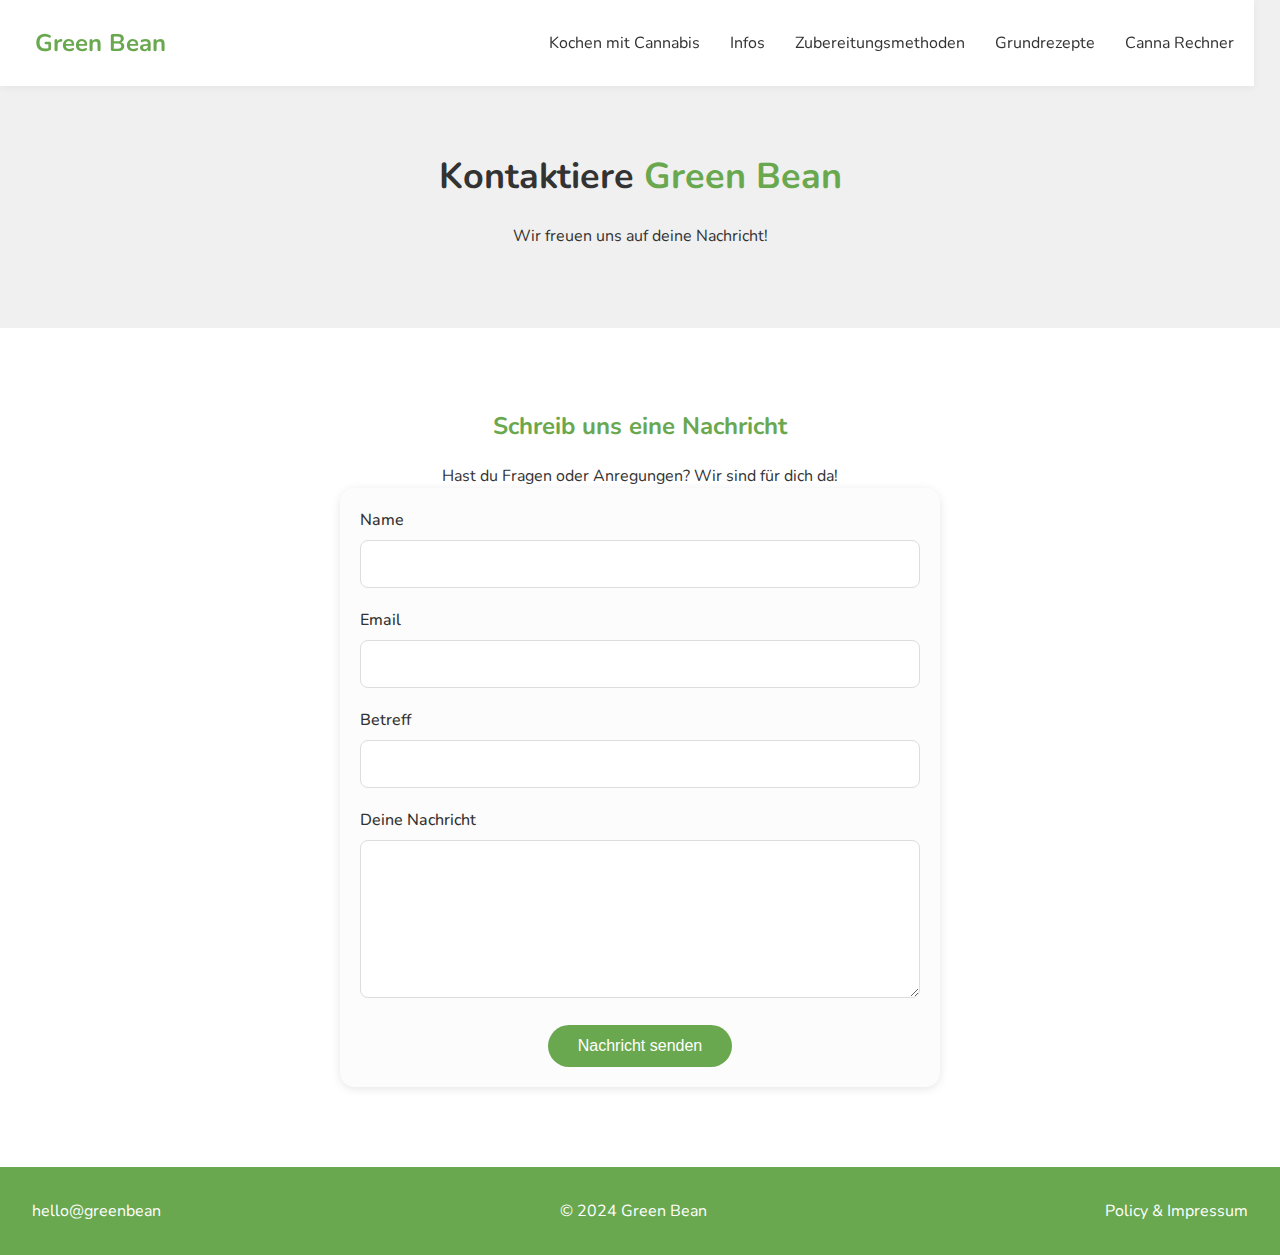
==== contact.html @ 008b83ff "contact" ====
<!DOCTYPE html>
<html lang="de">
<head>
    <meta charset="UTF-8">
    <meta name="viewport" content="width=device-width, initial-scale=1.0">
    <meta name="description" content="Green Bean - Kontaktieren Sie uns für Fragen und Anregungen.">
    <meta name="keywords" content="contact, green bean, cannabis cooking, contact form">
    
    <link rel="stylesheet" href="style.css">
    <link href="https://fonts.googleapis.com/css2?family=Nunito:wght@400;700&display=swap" rel="stylesheet">
    
    <title>Green Bean - Kontakt</title>
    
    <!-- Your existing favicon links here -->
</head>
<body>
    <header>
        <nav role="navigation" aria-label="Main navigation">
            <a href="#start" class="logo" aria-label="Green Bean Home">Green Bean</a>
            <button class="menu-icon" aria-label="Toggle menu" aria-expanded="false">
                <span class="bar"></span>
                <span class="bar"></span>
                <span class="bar"></span>
            </button>
            <ul class="menu" role="menu">
                <li role="none"><a href="#cooking" role="menuitem">Kochen mit Cannabis</a></li>
                <li role="none"><a href="infos.html" role="menuitem">Infos</a></li>
                <li role="none"><a href="infos.html#Zubereitung" role="menuitem">Zubereitungsmethoden</a></li>
                <li role="none"><a href="grundrezepte.html" role="menuitem">Grundrezepte</a></li>
                <li role="none"><a href="#rechner1" role="menuitem">Canna Rechner</a></li>
            </ul>
        </nav>
    </header>

    <section id="start">
        <h1>Kontaktiere <span class="green-bean">Green Bean</span></h1>
        <p>Wir freuen uns auf deine Nachricht!</p>
    </section>

    <section id="contact-form">
        <h2>Schreib uns eine Nachricht</h2>
        <p>Hast du Fragen oder Anregungen? Wir sind für dich da!</p>
        
        <form id="contactForm" class="contact-form">
            <div class="form-group">
                <label for="name">Name</label>
                <input type="text" id="name" name="name" required>
            </div>

            <div class="form-group">
                <label for="email">Email</label>
                <input type="email" id="email" name="email" required>
            </div>

            <div class="form-group">
                <label for="subject">Betreff</label>
                <input type="text" id="subject" name="subject" required>
            </div>

            <div class="form-group">
                <label for="message">Deine Nachricht</label>
                <textarea id="message" name="message" rows="6" required></textarea>
            </div>

            <button type="submit" class="submit-button">Nachricht senden</button>
        </form>
    </section>

    <footer>
        <div class="row">
            <div class="col-md-4">
                <a href="mailto:hello@greenbean.whf.bz">hello@greenbean</a>
            </div>
            <div class="col-md-4">
                <p class="copyright">&copy; 2024 Green Bean</p>
            </div>
            <div class="col-md-4">
                <a href="policy.html">Policy & Impressum</a>
            </div>
        </div>
    </footer>

    <script src="script.js"></script>
</body>
</html>
---- style.css ----
/* Custom Properties */
:root {
  --color-primary: #6aa84f;
  --color-primary-dark: #4CAF50;
  --color-secondary: #38761d;
  --color-text: #333;
  --color-text-light: #777;
  --color-white: #fff;
  --color-background: #f0f0f0;
  --color-background-alt: #e9e9e9;
  --color-background-card: #fbfbfbc3;
  --color-border: #ddd;
  --color-error: #cc0000;
}

/* Base & Reset */
*, *::before, *::after {
  box-sizing: border-box;
  margin: 0;
  padding: 0;
}

html {
  font-size: 16px;
  scroll-behavior: smooth;
}

body {
  font-family: 'Nunito', sans-serif;
  color: var(--color-text);
  line-height: 1.5;
  margin: 0;
  padding: 0;
}

img {
  max-width: 100%;
  height: auto;
}

/* Navigation & Header - Updated Section */
header {
  background-color: var(--color-white);
  padding: 20px;
  position: fixed;
  top: 0;
  left: 0;
  right: 0;
  width: 98%;
  z-index: 100;
  box-shadow: 0 2px 8px rgba(0, 0, 0, 0.05);
}

nav {
  display: flex;
  justify-content: space-between;
  align-items: center;
}

.logo {
  font-size: 24px;
  font-weight: bold;
  color: var(--color-primary);
  text-decoration: none;
  margin-left: 15px;
  position: relative;
  padding: 5px 0;
}

.logo::after {
  content: '';
  position: absolute;
  width: 100%;
  height: 2px;
  bottom: 0;
  left: 0;
  background-color: var(--color-primary);
  transform: scaleX(0);
  transform-origin: center;
  transition: transform 0.3s ease;
}

.logo:hover::after {
  transform: scaleX(1);
}

.menu {
  display: flex;
  list-style: none;
  margin: 0;
  padding: 0;
  gap: 30px;
}

.menu li {
  margin: 0;
}

.menu a {
  color: var(--color-text);
  text-decoration: none;
  position: relative;
  padding: 5px 0;
  transition: color 0.3s ease;
}

.menu a::after {
  content: '';
  position: absolute;
  width: 100%;
  height: 2px;
  bottom: 0;
  left: 0;
  background-color: var(--color-primary);
  transform: scaleX(0);
  transform-origin: center;
  transition: transform 0.3s ease;
}

.menu a:hover {
  color: var(--color-primary);
}

.menu a:hover::after {
  transform: scaleX(1);
}

.menu-icon {
  display: none;
  cursor: pointer;
  margin-left: 10px;
}

.bar {
  display: block;
  width: 25px;
  height: 3px;
  background-color: var(--color-text);
  margin: 5px 0;
}

/* Sections */
section {
  padding: 80px 20px;
  text-align: center;
}

#start {
  background-color: var(--color-background);
  padding-top: 150px;
}

#cooking {
  background-color: var(--color-background);
}

#infos, #infoshonig {
  background-color: var(--color-background-alt);
  padding: 30px;
  padding-top: 70px;
}

/* Cards & Grid Layouts */
.Butterundoil, .honig, .zubereitungsmethoden {
  display: grid;
  grid-template-columns: repeat(auto-fit, minmax(250px, 1fr));
  grid-gap: 40px;
  margin-top: 50px;
  padding: 0;
}

.Butterundoil div, .honig div, .zubereitungsmethoden div {
  background: var(--color-background-card);
  padding: 40px;
  font-size: 13px;
  font-weight: 300;
  border-radius: 15px;
  transition: background 0.5s, transform 0.5s;
}

.Butterundoil div h4, .honig div h4 {
  font-size: 30px;
  font-weight: 500;
  margin-bottom: 15px;
}

.Butterundoil div h5, .honig div h5 {
  font-size: 15px;
  font-weight: 500;
  margin-bottom: 15px;
  color: var(--color-primary);
}

.Butterundoil div:hover, .honig div:hover, .zubereitungsmethoden div:hover {
  background: #f5f5f5;
  transform: translateY(-7px);
}

.Butterundoil div:hover h5, .zubereitungsmethoden div:hover h5 {
  color: #76bd57;
}

.bild-zubereitung {
  width: 50px;
  margin-bottom: 16px;
}

/* Filter Menu */
.filter-menu {
  width: auto;
  margin: 16px auto;
  display: flex;
  justify-content: center;
}

#oel-filter,
#zubereitung-filter {
  padding: 10px;
  font-size: 16px;
  border: 1px solid #ccc;
  min-width: 200px;
  max-width: 80%;
  text-align: center;
  color: var(--color-white);
  background-color: var(--color-primary);
  border-radius: 20px;
  cursor: pointer;
  -webkit-appearance: none;
  -moz-appearance: none;
  appearance: none;
  background-image: url("data:image/svg+xml;charset=UTF-8,%3csvg xmlns='http://www.w3.org/2000/svg' viewBox='0 0 24 24' fill='none' stroke='white' stroke-width='2' stroke-linecap='round' stroke-linejoin='round'%3e%3cpolyline points='6 9 12 15 18 9'%3e%3c/polyline%3e%3c/svg%3e");
  background-repeat: no-repeat;
  background-position: right 1rem center;
  background-size: 1em;
  padding-right: 2.5rem;
}

#oel-filter::-ms-expand,
#zubereitung-filter::-ms-expand {
  display: none;
}

#oel-filter:hover,
#zubereitung-filter:hover {
  background-color: var(--color-primary-dark);
}

/* Buttons */
.berechnen-button,
.rezept-button,
.info-button {
  background-color: var(--color-primary);
  color: var(--color-white);
  padding: 10px 20px;
  border: none;
  border-radius: 20px;
  cursor: pointer;
  font-size: medium;
  text-decoration: none;
  display: inline-block;
  width: auto;
  min-width: 200px;
  max-width: 80%;
  margin-top: 20px;
}

.berechnen-button:hover,
.rezept-button:hover,
.info-button:hover {
  background-color: var(--color-primary-dark);
}

/* Calculator Form Elements */
input[type="number"],
input[type="range"] {
  width: 100%;
  padding: 8px;
  margin-bottom: 10px;
  box-sizing: border-box;
  border-radius: 10px;
}

input[type="range"] {
  -webkit-appearance: none;
  appearance: none;
  height: 5px;
  background: var(--color-border);
  border-radius: 5px;
  opacity: 0.7;
  transition: opacity 0.3s;
}

input[type="range"]::-webkit-slider-thumb {
  -webkit-appearance: none;
  appearance: none;
  width: 20px;
  height: 20px;
  background: var(--color-primary);
  border-radius: 50%;
  cursor: pointer;
}

.slider-value {
  display: flex;
  justify-content: space-between;
  font-size: 13px;
  color: var(--color-text-light);
}

/* Typography */
h1, h2, h3, h4, h5 {
  margin-bottom: 15px;
}

h1 {
  font-size: 36px;
  color: var(--color-text);
  margin-bottom: 20px;
}

h2 {
  color: var(--color-primary);
  font-size: 24px;
  margin-bottom: 20px;
}

h3 {
  color: var(--color-primary);
  font-size: 20px;
  margin-bottom: 20px;
}

h4 {
  color: var(--color-text);
  font-size: 30px;
  font-weight: 500;
  margin-bottom: 15px;
}

h5 {
  color: var(--color-primary);
  font-size: 15px;
  font-weight: 500;
  margin-bottom: 15px;
}

.green-bean { 
  color: var(--color-primary); 
}

.benefits-green {
  color: var(--color-primary);
}

.benefit-name { 
  font-weight: bold;
  display: block;
  margin-top: 30px;
  margin-bottom: 10px;
}

/* Footer */
footer {
  background-color: var(--color-primary);
  color: var(--color-white);
  padding: 32px;
  text-align: center;
}

footer a {
  color: var(--color-white);
  text-decoration: none;
  margin-bottom: 20px;
}

.row {
  display: flex;
  flex-wrap: wrap;
  justify-content: space-between;
}

/* Media Queries */
@media (max-width: 767px) {
  header {
    height: 70px;
    display: flex;
    justify-content: flex-start;
    align-items: center;
    width: 100%;
    padding: 1px;
  }

  nav {
    display: flex;
    justify-content: center;
    align-items: center;
    width: 100%;
  }

  .menu-icon {
    display: block;
    margin-left: auto;
    padding-right: 15px;
  }

  .menu {
    display: none;
    flex-direction: column;
    position: absolute;
    top: 70px;
    width: 100%;
    background-color: var(--color-white);
    box-shadow: 0 2px 8px rgba(0, 0, 0, 0.1);
  }

  .menu.show {
    display: flex;
  }

  .menu li {
    width: 100%;
    border-bottom: 1px solid rgba(106, 168, 79, 0.1);
    text-align: center;
    padding: 10px 0;
  }

  .menu a {
    display: block;
    padding: 15px;
  }

  .menu a::after {
    display: none;
  }

  .menu a:hover {
    background-color: rgba(106, 168, 79, 0.1);
  }

  .Butterundoil, .honig, .zubereitungsmethoden {
    grid-template-columns: 1fr;
  }

  .filter-menu {
    flex-direction: column;
    align-items: center;
    gap: 16px;
  }

  #oel-filter,
  #zubereitung-filter {
    width: 90%;
    max-width: 300px;
  }
  
  .col-md-4 {
    width: 100%;
    margin-bottom: 20px;
  }
}

/* Contact Form Styles - Add these to your existing CSS file */
.contact-form {
  max-width: 600px;
  margin: 0 auto;
  padding: 20px;
  background: var(--color-background-card);
  border-radius: 15px;
  box-shadow: 0 2px 10px rgba(0, 0, 0, 0.1);
}

.form-group {
  margin-bottom: 20px;
}

.form-group label {
  display: block;
  margin-bottom: 8px;
  color: var(--color-text);
  font-weight: 500;
  text-align: left;
}

.form-group input,
.form-group textarea {
  width: 100%;
  padding: 12px;
  border: 1px solid var(--color-border);
  border-radius: 8px;
  font-family: 'Nunito', sans-serif;
  font-size: 16px;
  transition: border-color 0.3s ease;
}

.form-group input:focus,
.form-group textarea:focus {
  outline: none;
  border-color: var(--color-primary);
}

.submit-button {
  background-color: var(--color-primary);
  color: var(--color-white);
  padding: 12px 30px;
  border: none;
  border-radius: 25px;
  font-size: 16px;
  cursor: pointer;
  transition: background-color 0.3s ease, transform 0.2s ease;
}

.submit-button:hover {
  background-color: var(--color-primary-dark);
  transform: translateY(-2px);
}

.submit-button:active {
  transform: translateY(0);
}

/* Success and error messages */
.form-message {
  padding: 15px;
  margin: 20px 0;
  border-radius: 8px;
  text-align: center;
}

.form-message.success {
  background-color: rgba(106, 168, 79, 0.1);
  color: var(--color-primary);
  border: 1px solid var(--color-primary);
}

.form-message.error {
  background-color: rgba(204, 0, 0, 0.1);
  color: var(--color-error);
  border: 1px solid var(--color-error);
}

@media (max-width: 767px) {
  .contact-form {
      margin: 0 15px;
      padding: 15px;
  }
}
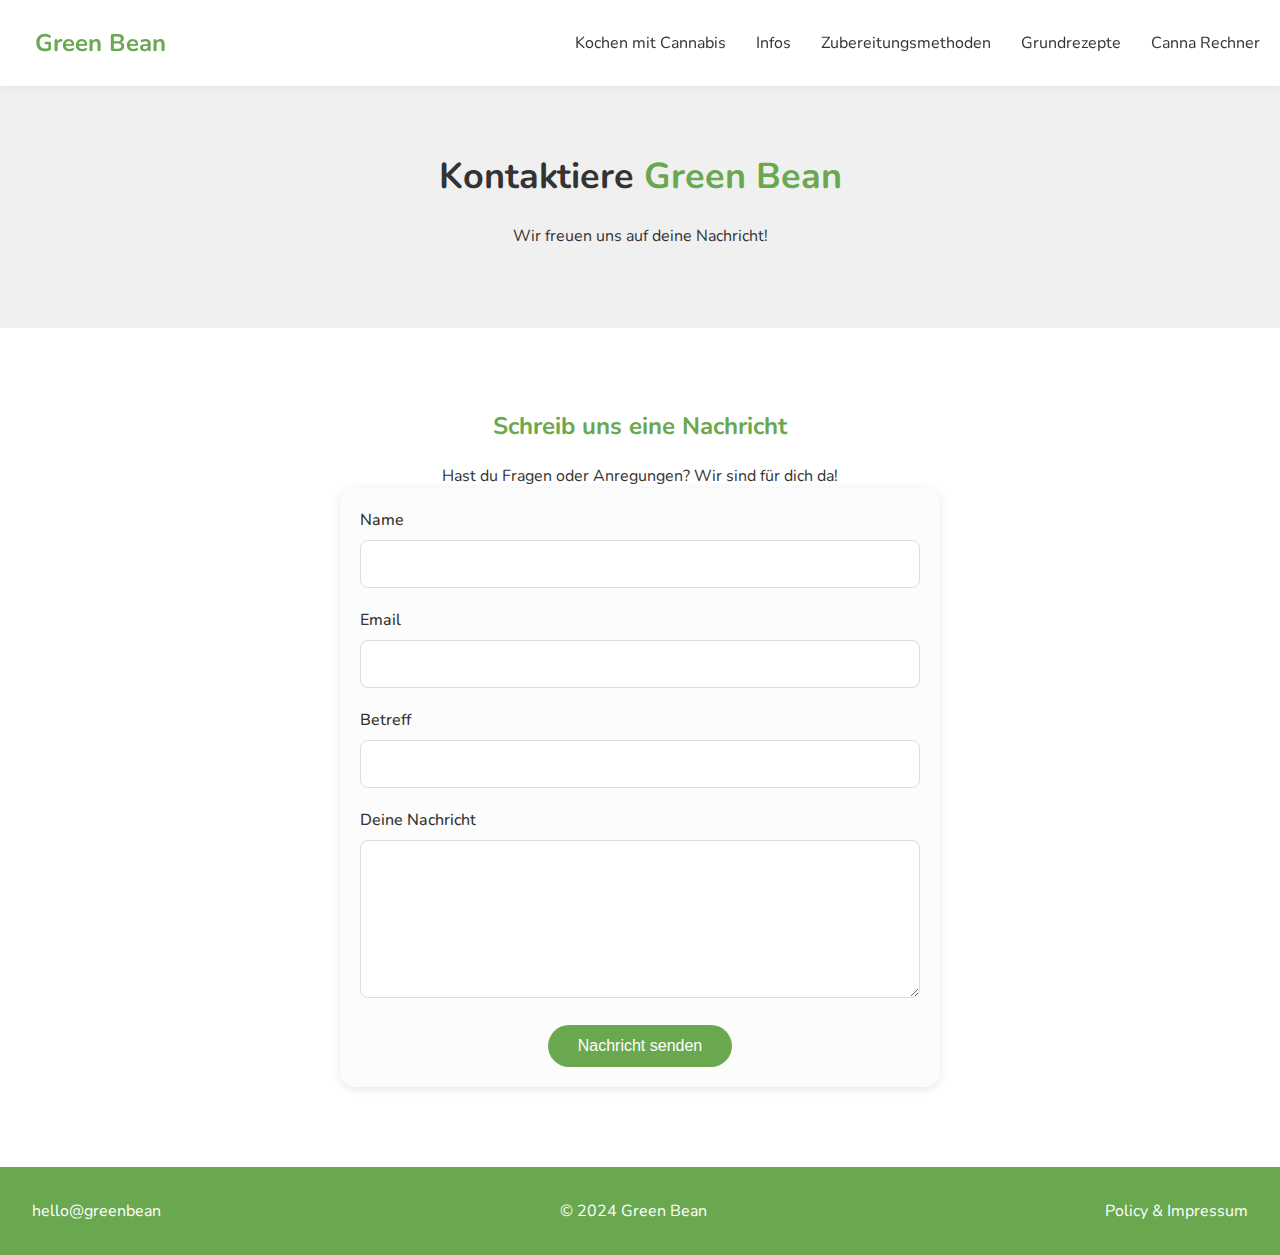
==== commit e058b01b: "contact" ====
--- a/contact.html
+++ b/contact.html
@@ -8,10 +8,35 @@
     
     <link rel="stylesheet" href="style.css">
     <link href="https://fonts.googleapis.com/css2?family=Nunito:wght@400;700&display=swap" rel="stylesheet">
-    
+    <script id="Cookiebot" src="https://consent.cookiebot.com/uc.js" data-cbid="479dc606-205e-4a16-9f2f-d1c504243d5b" data-blockingmode="auto" type="text/javascript"></script>
+  
+    <script>(function(w,d,s,l,i){w[l]=w[l]||[];w[l].push({'gtm.start':
+      new Date().getTime(),event:'gtm.js'});var f=d.getElementsByTagName(s)[0],
+      j=d.createElement(s),dl=l!='dataLayer'?'&l='+l:'';j.async=true;j.src=
+      'https://www.googletagmanager.com/gtm.js?id='+i+dl;f.parentNode.insertBefore(j,f);
+      })(window,document,'script','dataLayer','GTM-WSGJCFRR');</script>
+
     <title>Green Bean - Kontakt</title>
     
-    <!-- Your existing favicon links here -->
+     
+  
+  <link rel="apple-touch-icon" sizes="57x57" href="favicon/apple-icon-57x57.png">
+  <link rel="apple-touch-icon" sizes="60x60" href="favicon/apple-icon-60x60.png">
+  <link rel="apple-touch-icon" sizes="72x72" href="favicon/apple-icon-72x72.png">
+  <link rel="apple-touch-icon" sizes="76x76" href="favicon/apple-icon-76x76.png">
+  <link rel="apple-touch-icon" sizes="114x114" href="favicon/apple-icon-114x114.png">
+  <link rel="apple-touch-icon" sizes="120x120" href="favicon/apple-icon-120x120.png">
+  <link rel="apple-touch-icon" sizes="144x144" href="favicon/apple-icon-144x144.png">
+  <link rel="apple-touch-icon" sizes="152x152" href="favicon/apple-icon-152x152.png">
+  <link rel="apple-touch-icon" sizes="180x180" href="favicon/apple-icon-180x180.png">
+  <link rel="icon" type="image/png" sizes="192x192"  href="favicon/android-icon-192x192.png">
+  <link rel="icon" type="image/png" sizes="32x32" href="favicon/favicon-32x32.png">
+  <link rel="icon" type="image/png" sizes="96x96" href="favicon/favicon-96x96.png">
+  <link rel="icon" type="image/png" sizes="16x16" href="favicon/favicon-16x16.png">
+  <link rel="manifest" href="favicon/manifest.json">
+  <meta name="msapplication-TileColor" content="#ffffff">
+  <meta name="msapplication-TileImage" content="favicon/ms-icon-144x144.png">
+  <meta name="theme-color" content="#ffffff">
 </head>
 <body>
     <header>
@@ -69,7 +94,7 @@
     <footer>
         <div class="row">
             <div class="col-md-4">
-                <a href="mailto:hello@greenbean.whf.bz">hello@greenbean</a>
+                <a href="contact.html">hello@greenbean</a>
             </div>
             <div class="col-md-4">
                 <p class="copyright">&copy; 2024 Green Bean</p>
--- a/style.css
+++ b/style.css
@@ -46,7 +46,7 @@
   top: 0;
   left: 0;
   right: 0;
-  width: 98%;
+  width: 100%;
   z-index: 100;
   box-shadow: 0 2px 8px rgba(0, 0, 0, 0.05);
 }
